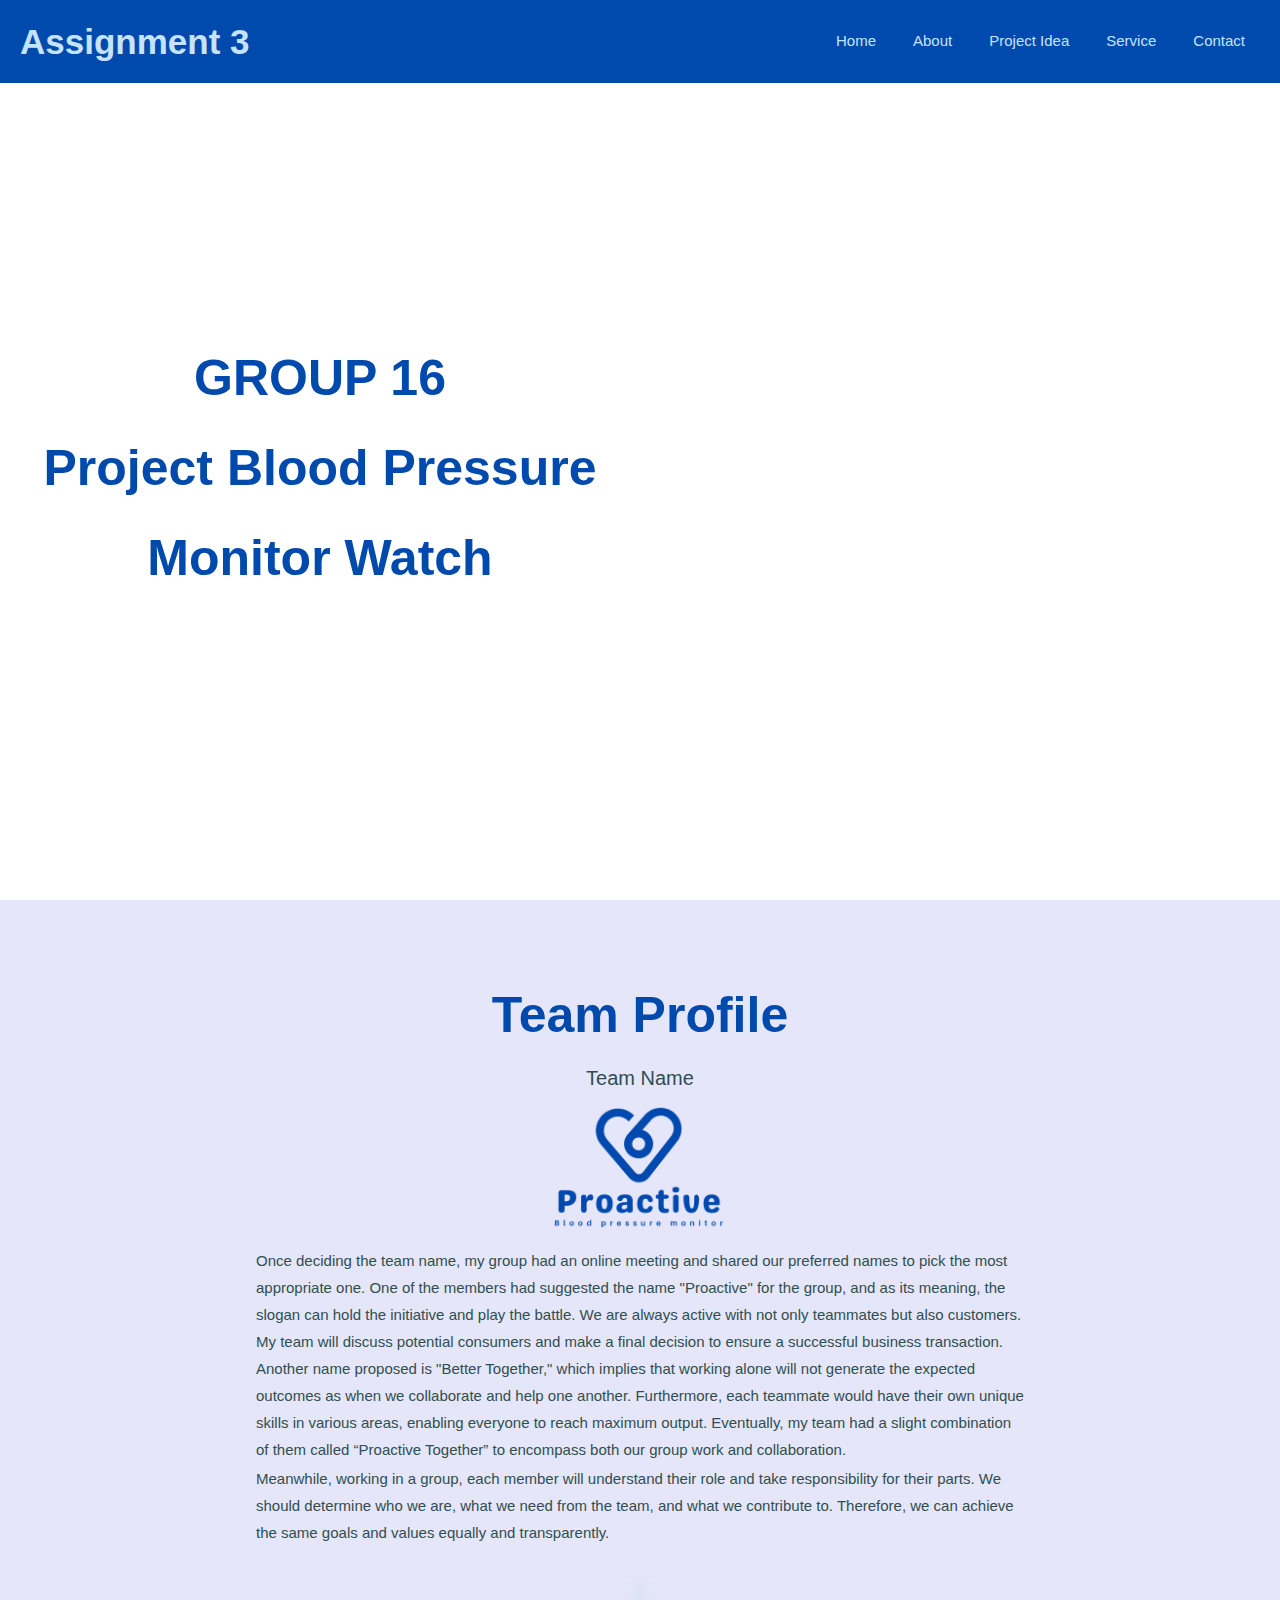
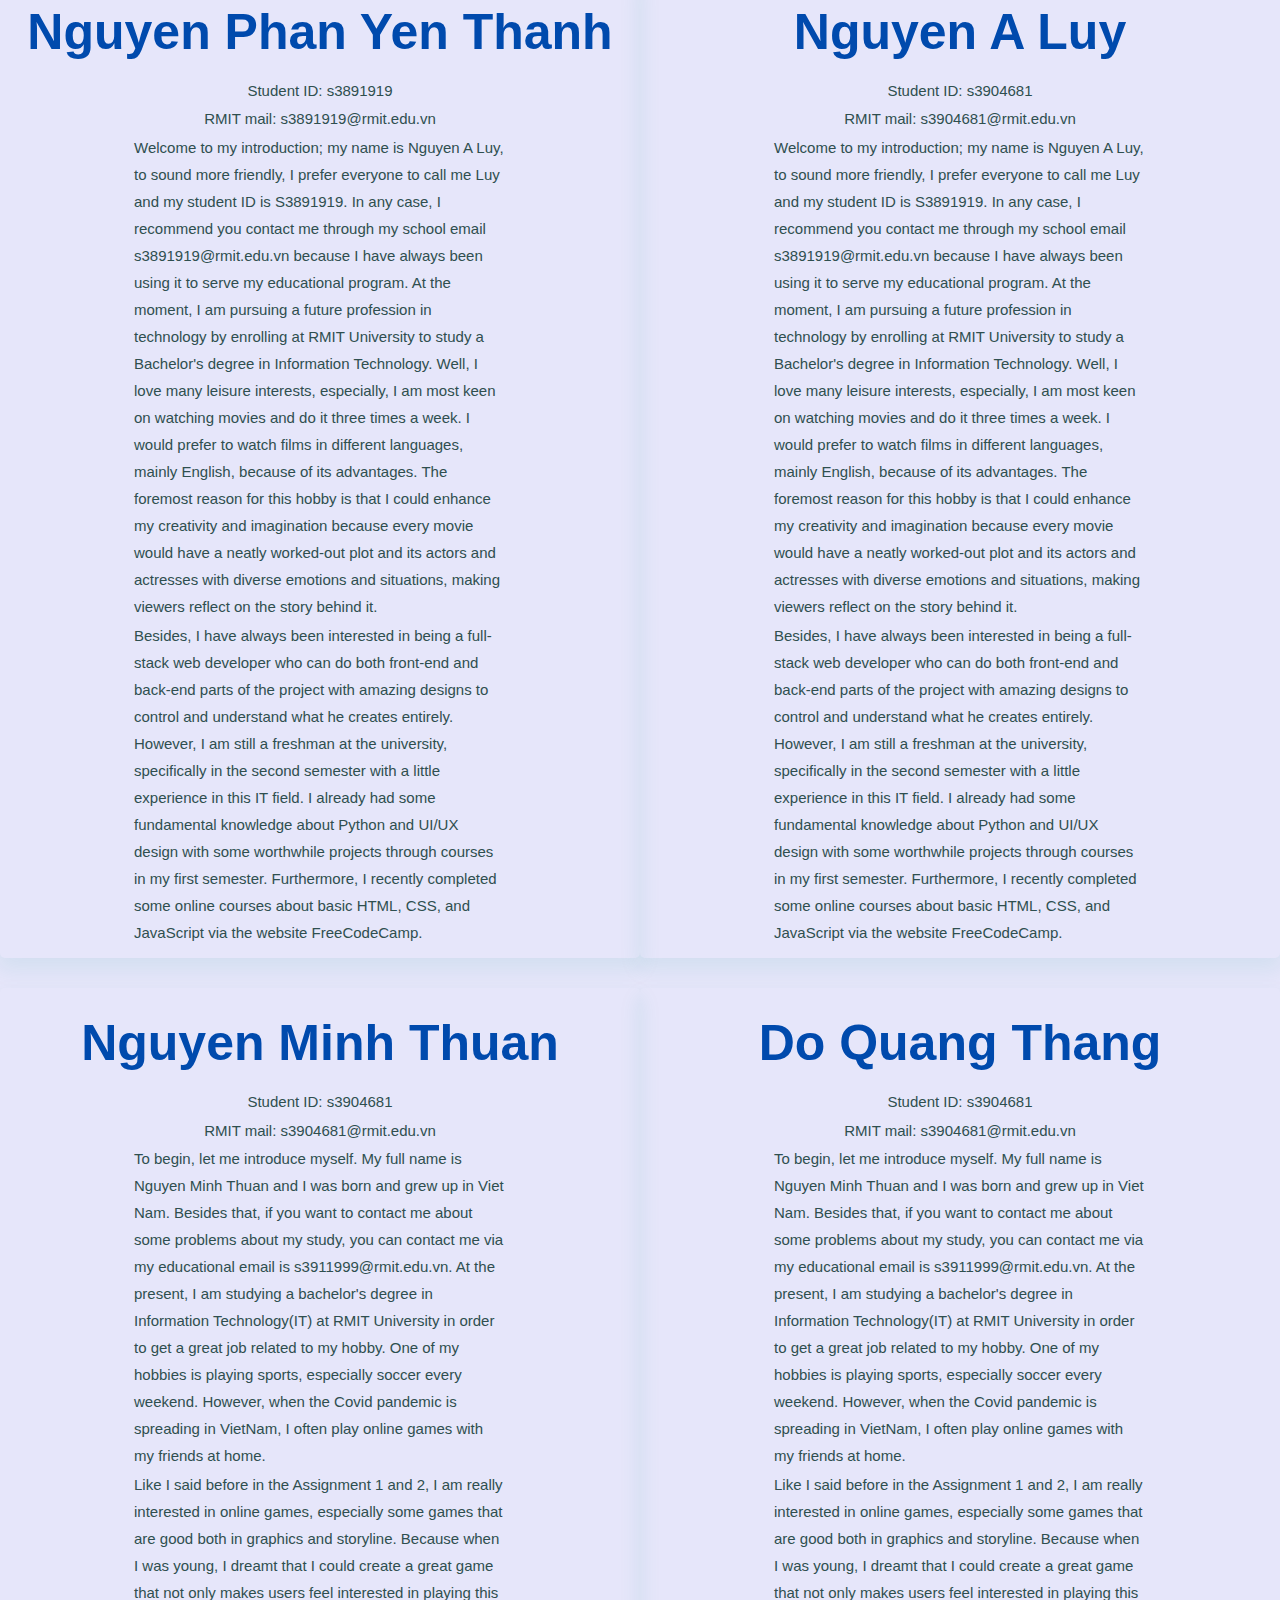
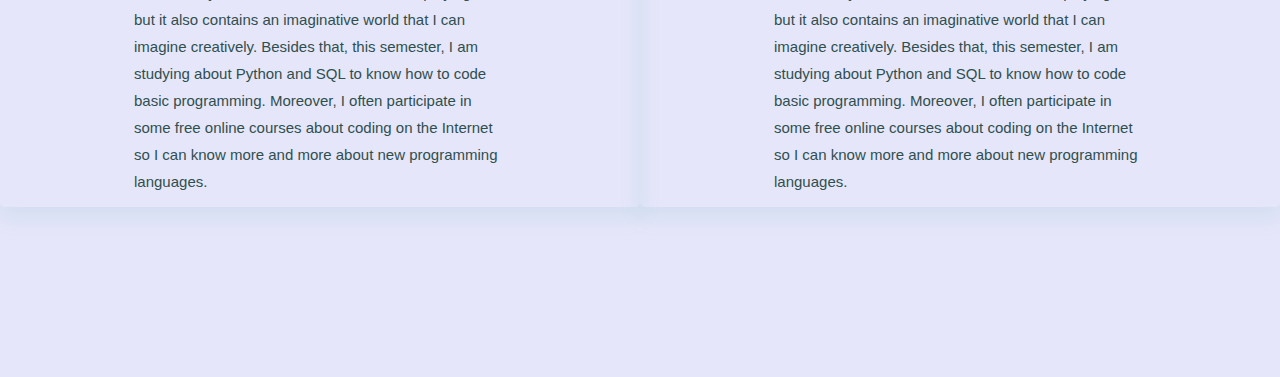
==== about.html @ 80cf6b2c "about page" ====
<!DOCTYPE html>
<html lang="en" dir="ltr">
  <head>
    <meta charset="utf-8">
    <meta name="viewport" content="width=device-width, initial-scale=1.0">
    <!-- Set the name for webpage -->
    <title>Group 16: assignment 3 </title>
    <!-- Link to css file -->
    <link rel="stylesheet" href="style.css">
  </head>
  <body>
      <nav>
        <div class="menu">
          <div class="logo">
            <a href="index.html">Assignment 3</a>
          </div>
          <ul>
            <li><a href="index.html">Home</a></li>
            <li><a href="about.html">About</a></li>
            <li><a href="projectidea.html">Project Idea</a></li>
            <li><a href="services.html">Service</a></li>
            <li><a href="contact.html">Contact</a></li>
          </ul>
        </div>
      </nav>
      <div class="image"></div>
      <div class="banner">
        <h1>GROUP 16</h1>
        <h2>Project Blood Pressure</h2>
        <h2>Monitor Watch</h2>
      </div>

    <section id="profile">
      <div class="teamprofile">
        <h2>Team Profile</h2>
        <div class="teamname">
          <h3>Team Name</h3>
          <img src="./img/logo.png" alt="logo">
          <p>Once deciding the team name, my group had an online meeting and shared our preferred names to pick the most appropriate one. One of the members had suggested the name "Proactive" for the group, and as its meaning, the slogan can hold the initiative and play the battle. We are always active with not only teammates but also customers. My team will discuss potential consumers and make a final decision to ensure a successful business transaction. Another name proposed is "Better Together," which implies that working alone will not generate the expected outcomes as when we collaborate and help one another. Furthermore, each teammate would have their own unique skills in various areas, enabling everyone to reach maximum output. Eventually, my team had a slight combination of them called “Proactive Together” to encompass both our group work and collaboration.</p>
          <p>Meanwhile, working in a group, each member will understand their role and take responsibility for their parts. We should determine who we are, what we need from the team, and what we contribute to. Therefore, we can achieve the same goals and values equally and transparently.<p>
        </div>
        <div class="profile-row">
          <div class="profile-col">
            <h2>Nguyen Phan Yen Thanh</h2>
              <p>Student ID: s3891919</p>
              <p>RMIT mail: s3891919@rmit.edu.vn</p>
              <p>Welcome to my introduction; my name is Nguyen A Luy, to sound more friendly, I prefer everyone to call me Luy and my student ID is S3891919.  In  any  case,  I recommend you contact  me  through  my  school  email s3891919@rmit.edu.vn because I have always been using it to serve my educational program. At the moment, I am pursuing a future profession in technology by enrolling at RMIT University to study a Bachelor's degree in Information Technology. Well, I love many leisure interests, especially, I am most keen on watching movies and do it three times a week. I would prefer to watch films in different languages, mainly English, because of its advantages. The  foremost  reason  for  this  hobby  is  that  I  could  enhance  my  creativity  and imagination because every movie would have a neatly worked-out plot and its actors and actresses with diverse emotions and situations, making viewers reflect on the story behind it.</p>
              <p>Besides, I have always been interested in  being  a  full-stack web developer  who  can  do  both  front-end  and  back-end  parts  of  the  project with amazing designs to control and understand what he creates entirely. However, I am still a freshman at the university, specifically in the second semester with a little experience in this IT field. I  already  had  some  fundamental knowledge  about  Python  and  UI/UX  design  with  some  worthwhile  projects  through  courses  in my  first  semester.  Furthermore, I recently completed  some  online  courses  about  basic HTML, CSS, and JavaScript via the website FreeCodeCamp.</p>
          </div>
          <div class="profile-col">
            <h2>Nguyen A Luy</h2>
              <p>Student ID: s3904681<br>
              <p>RMIT mail: s3904681@rmit.edu.vn</p>
              <p>Welcome to my introduction; my name is Nguyen A Luy, to sound more friendly, I prefer everyone to call me Luy and my student ID is S3891919.  In  any  case,  I recommend you contact  me  through  my  school  email s3891919@rmit.edu.vn because I have always been using it to serve my educational program. At the moment, I am pursuing a future profession in technology by enrolling at RMIT University to study a Bachelor's degree in Information Technology. Well, I love many leisure interests, especially, I am most keen on watching movies and do it three times a week. I would prefer to watch films in different languages, mainly English, because of its advantages. The  foremost  reason  for  this  hobby  is  that  I  could  enhance  my  creativity  and imagination because every movie would have a neatly worked-out plot and its actors and actresses with diverse emotions and situations, making viewers reflect on the story behind it.</p>
              <p>Besides, I have always been interested in  being  a  full-stack web developer  who  can  do  both  front-end  and  back-end  parts  of  the  project with amazing designs to control and understand what he creates entirely. However, I am still a freshman at the university, specifically in the second semester with a little experience in this IT field. I  already  had  some  fundamental knowledge  about  Python  and  UI/UX  design  with  some  worthwhile  projects  through  courses  in my  first  semester.  Furthermore, I recently completed  some  online  courses  about  basic HTML, CSS, and JavaScript via the website FreeCodeCamp.</p>
          </div>
          <div class="profile-col">
            <h2>Nguyen Minh Thuan</h2>
              <p>Student ID: s3904681</p>
              <p>RMIT mail: s3904681@rmit.edu.vn</p>
              <p>To begin, let me introduce myself. My full name is Nguyen Minh Thuan and I was born and grew up in Viet Nam. Besides that, if you want to contact me about some problems about my study, you can contact me via my educational email is s3911999@rmit.edu.vn. At the present, I am studying a bachelor's degree in Information Technology(IT) at RMIT University in order to get a great job related to my hobby. One of my hobbies is playing sports, especially soccer every weekend. However, when the Covid pandemic is spreading in VietNam, I often play online games with my friends at home.</p>
              <p>Like I said before in the Assignment 1 and 2, I am really interested in online games, especially some games that are good both in graphics and storyline. Because when I was young, I dreamt that I could create a great game that not only makes users feel interested in playing this but it also contains an imaginative world that I can imagine creatively. Besides that, this semester, I am studying about Python and SQL to know how to code basic programming. Moreover, I often participate in some free online courses about coding on the Internet so I can know more and more about new programming languages. </p>
          </div>
          <div class="profile-col">
            <h2>Do Quang Thang</h2>
              <p>Student ID: s3904681</p>
              <p>RMIT mail: s3904681@rmit.edu.vn</p>
              <p>To begin, let me introduce myself. My full name is Nguyen Minh Thuan and I was born and grew up in Viet Nam. Besides that, if you want to contact me about some problems about my study, you can contact me via my educational email is s3911999@rmit.edu.vn. At the present, I am studying a bachelor's degree in Information Technology(IT) at RMIT University in order to get a great job related to my hobby. One of my hobbies is playing sports, especially soccer every weekend. However, when the Covid pandemic is spreading in VietNam, I often play online games with my friends at home.</p>
              <p>Like I said before in the Assignment 1 and 2, I am really interested in online games, especially some games that are good both in graphics and storyline. Because when I was young, I dreamt that I could create a great game that not only makes users feel interested in playing this but it also contains an imaginative world that I can imagine creatively. Besides that, this semester, I am studying about Python and SQL to know how to code basic programming. Moreover, I often participate in some free online courses about coding on the Internet so I can know more and more about new programming languages. </p>
          </div>
        </div>
      </div>
    </section>

  </body>
</html>
---- style.css ----
*{
  margin: 0;
  padding: 0;
  box-sizing: border-box;
  font-family: 'Montserrat', sans-serif;
  font-weight: 400;
  line-height: 1.8;
  color: #2F4F4F;
 }
html{
  scroll-behavior: smooth;
}

nav{
  position: fixed;
  background: #004aad;
  width: 100%;
  padding: 10px 0;
}
nav .menu{
  margin: auto;
  display: flex;
  align-items: center;
  justify-content: space-between;
  padding: 0 20px;
}
.menu .logo a{
  text-decoration: none;
  color: #c5e3ff;
  font-size: 35px;
  font-weight: 600;
}
.menu ul{
  display: inline-flex;
}
.menu ul li{
  list-style: none;
  margin-left: 7px;
}
.menu ul li a{
  text-decoration: none;
  font-size: 15px;
  font-weight: 500;
  color: #c5e3ff;
  padding: 8px 15px;
}
.image{
  background: url(./img/p1.png);
  height: 100vh;
  width: 100%;
  background-position: center;
  background-size: cover;
}
.banner{
  position: absolute;
  top: 52%;
  left: 25%;
  width: 100%;
  transform: translate(-50%,-50%);
  padding: 0 20px;
  text-align: center;
}
.banner h1, h2{
  color: #004aad;
  font-size: 50px;
  font-weight: 600;
}
.tool{
  text-align: center;
  font-size: 50px;
}
.tool ul{
  display: inline-flex;
}
.tool ul li{
  list-style: none;
  align-items: center;
}
.tool ul li a{
  padding: 20px 35px;
}
#profile{
  width: 100%;
  padding: 70px 0;
  background: #E6E6FA;
}
.teamprofile{
  text-align: center;
  padding-bottom: 70px;
}
.teamprofile p{
  text-align: left;
  margin: auto;
  font-size: 15px;
  z-index: 1;
  display: inline-block;
  padding-left: 20%;
  padding-right: 20%;
}
.teamprofile h2{
  font-size: 50px;

}
.teamprofile h3{
  font-size: 20px;
}
.teamname img{
  width: 15%;
  height: 15%;
  display: inline-block;
  padding: 5px;
}
.profile-row{
  width: 100%;
  display: flex;
  align-items: flex-start;
  flex-wrap: wrap;
}
.profile-col{
  flex-basis: 50%;
  padding: 10px;
  margin-bottom: 30px;
  border-radius: 5px;
  box-shadow: 0 10px 20px 3px #00968814;
}
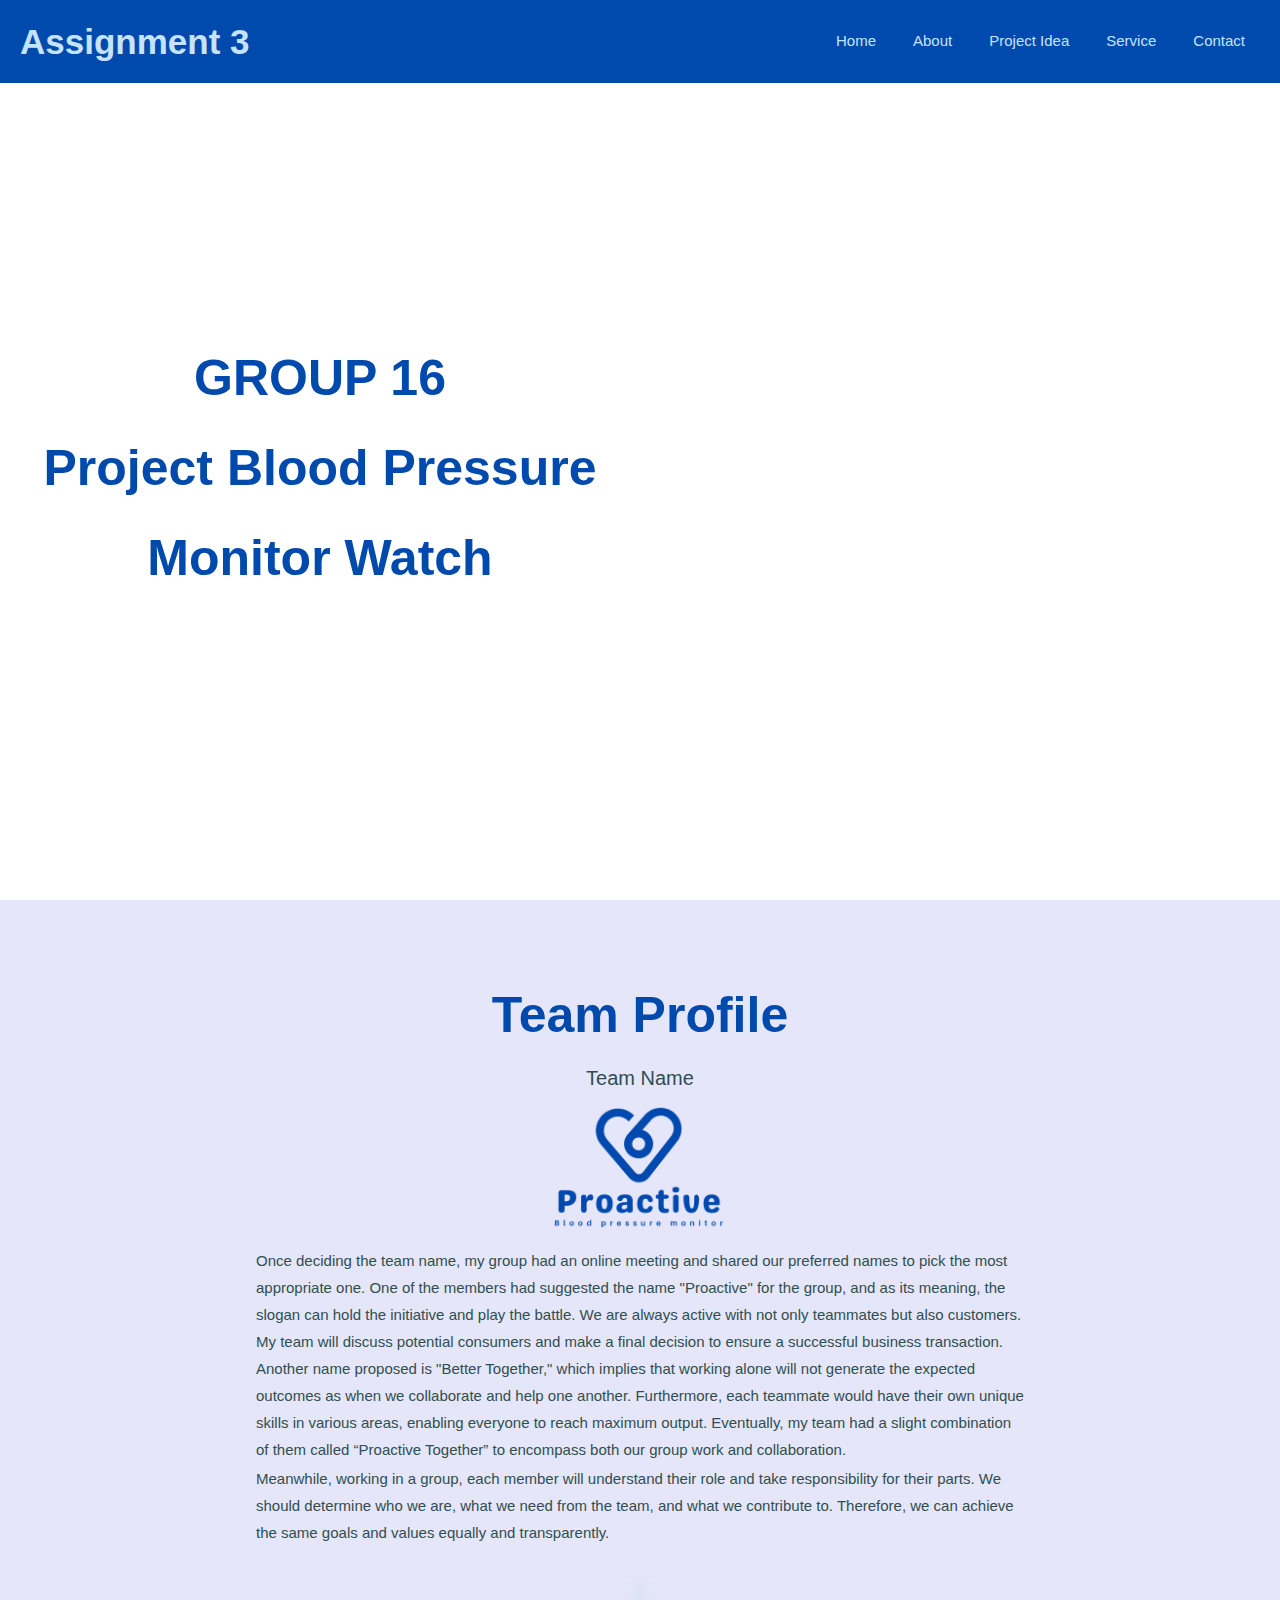
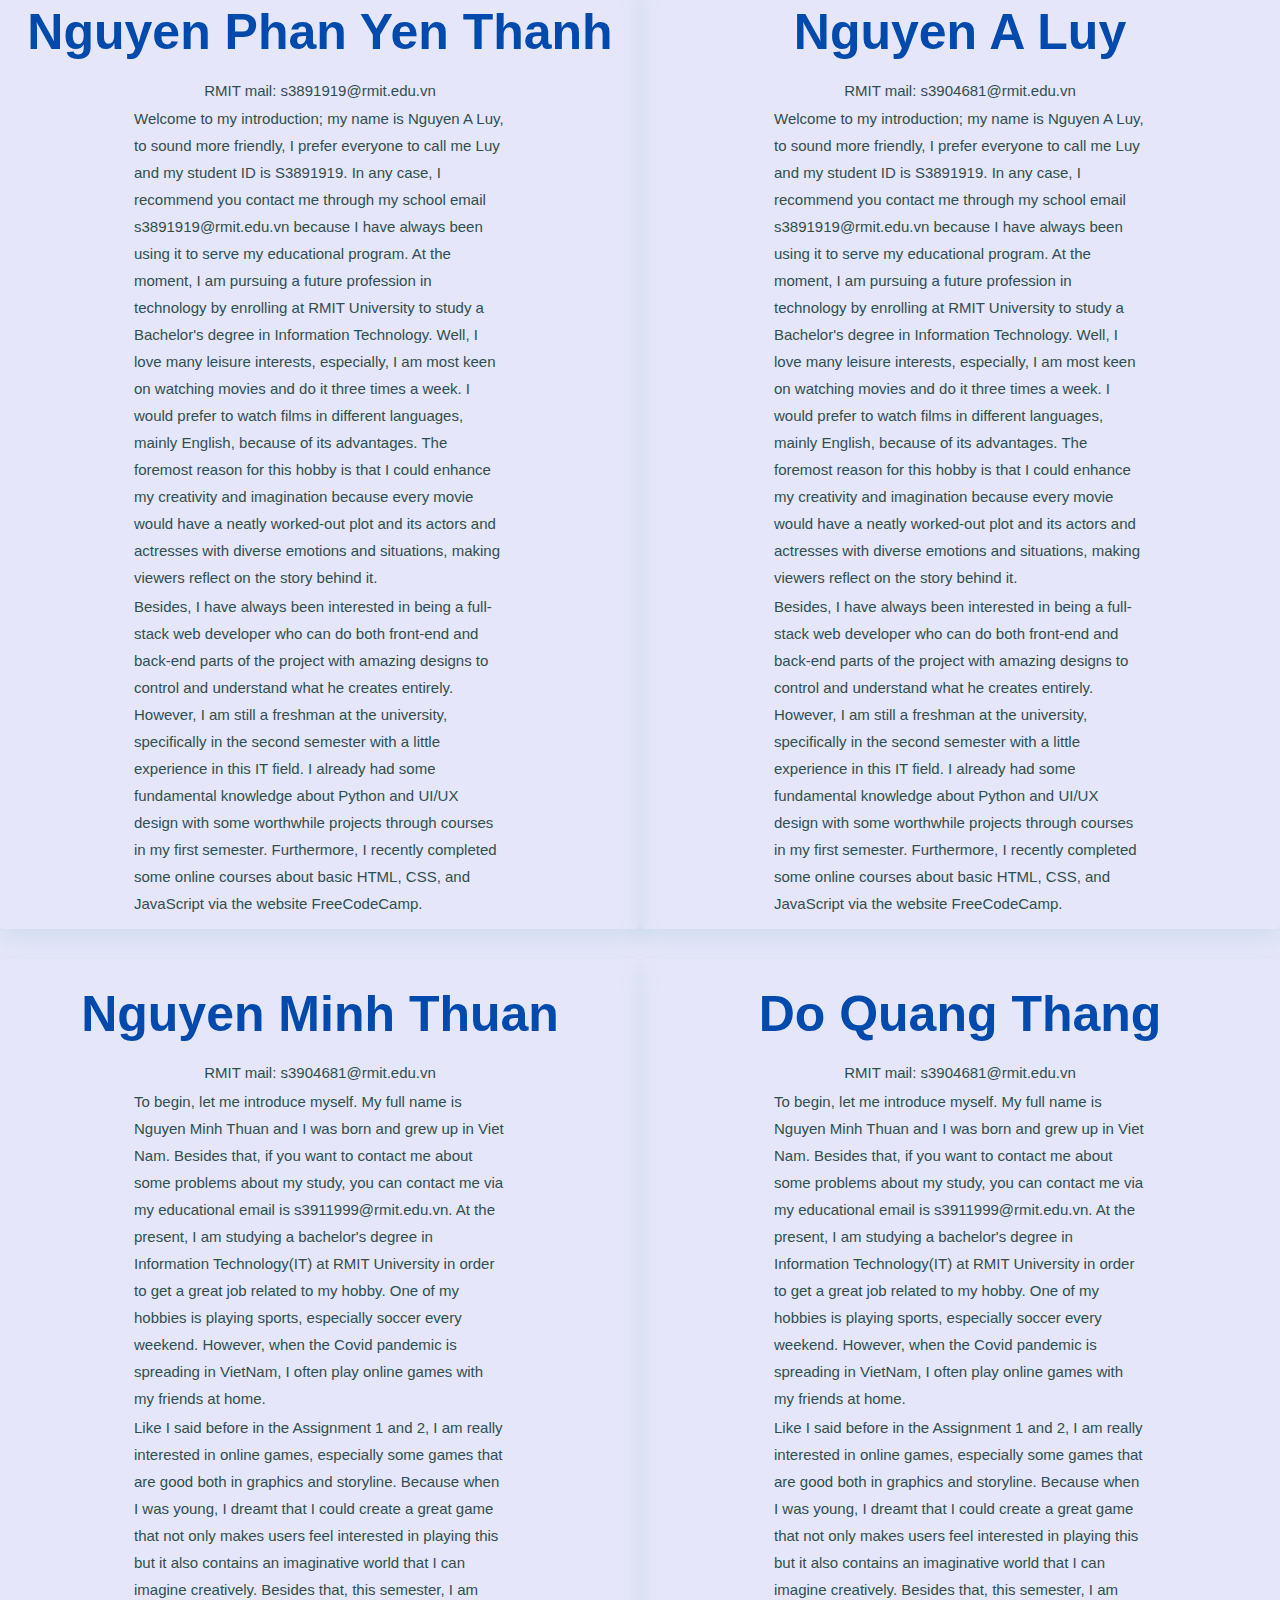
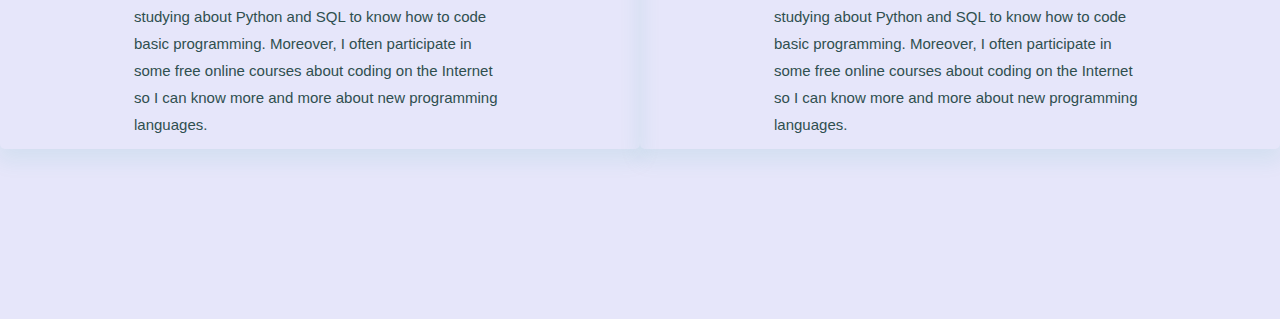
==== commit 54b14465: "update file" ====
--- a/about.html
+++ b/about.html
@@ -17,7 +17,7 @@
           <ul>
             <li><a href="index.html">Home</a></li>
             <li><a href="about.html">About</a></li>
-            <li><a href="projectidea.html">Project Idea</a></li>
+            <li><a href="idea.html">Project Idea</a></li>
             <li><a href="services.html">Service</a></li>
             <li><a href="contact.html">Contact</a></li>
           </ul>
@@ -42,28 +42,28 @@
         <div class="profile-row">
           <div class="profile-col">
             <h2>Nguyen Phan Yen Thanh</h2>
-              <p>Student ID: s3891919</p>
+
               <p>RMIT mail: s3891919@rmit.edu.vn</p>
               <p>Welcome to my introduction; my name is Nguyen A Luy, to sound more friendly, I prefer everyone to call me Luy and my student ID is S3891919.  In  any  case,  I recommend you contact  me  through  my  school  email s3891919@rmit.edu.vn because I have always been using it to serve my educational program. At the moment, I am pursuing a future profession in technology by enrolling at RMIT University to study a Bachelor's degree in Information Technology. Well, I love many leisure interests, especially, I am most keen on watching movies and do it three times a week. I would prefer to watch films in different languages, mainly English, because of its advantages. The  foremost  reason  for  this  hobby  is  that  I  could  enhance  my  creativity  and imagination because every movie would have a neatly worked-out plot and its actors and actresses with diverse emotions and situations, making viewers reflect on the story behind it.</p>
               <p>Besides, I have always been interested in  being  a  full-stack web developer  who  can  do  both  front-end  and  back-end  parts  of  the  project with amazing designs to control and understand what he creates entirely. However, I am still a freshman at the university, specifically in the second semester with a little experience in this IT field. I  already  had  some  fundamental knowledge  about  Python  and  UI/UX  design  with  some  worthwhile  projects  through  courses  in my  first  semester.  Furthermore, I recently completed  some  online  courses  about  basic HTML, CSS, and JavaScript via the website FreeCodeCamp.</p>
           </div>
           <div class="profile-col">
             <h2>Nguyen A Luy</h2>
-              <p>Student ID: s3904681<br>
+
               <p>RMIT mail: s3904681@rmit.edu.vn</p>
               <p>Welcome to my introduction; my name is Nguyen A Luy, to sound more friendly, I prefer everyone to call me Luy and my student ID is S3891919.  In  any  case,  I recommend you contact  me  through  my  school  email s3891919@rmit.edu.vn because I have always been using it to serve my educational program. At the moment, I am pursuing a future profession in technology by enrolling at RMIT University to study a Bachelor's degree in Information Technology. Well, I love many leisure interests, especially, I am most keen on watching movies and do it three times a week. I would prefer to watch films in different languages, mainly English, because of its advantages. The  foremost  reason  for  this  hobby  is  that  I  could  enhance  my  creativity  and imagination because every movie would have a neatly worked-out plot and its actors and actresses with diverse emotions and situations, making viewers reflect on the story behind it.</p>
               <p>Besides, I have always been interested in  being  a  full-stack web developer  who  can  do  both  front-end  and  back-end  parts  of  the  project with amazing designs to control and understand what he creates entirely. However, I am still a freshman at the university, specifically in the second semester with a little experience in this IT field. I  already  had  some  fundamental knowledge  about  Python  and  UI/UX  design  with  some  worthwhile  projects  through  courses  in my  first  semester.  Furthermore, I recently completed  some  online  courses  about  basic HTML, CSS, and JavaScript via the website FreeCodeCamp.</p>
           </div>
           <div class="profile-col">
             <h2>Nguyen Minh Thuan</h2>
-              <p>Student ID: s3904681</p>
+
               <p>RMIT mail: s3904681@rmit.edu.vn</p>
               <p>To begin, let me introduce myself. My full name is Nguyen Minh Thuan and I was born and grew up in Viet Nam. Besides that, if you want to contact me about some problems about my study, you can contact me via my educational email is s3911999@rmit.edu.vn. At the present, I am studying a bachelor's degree in Information Technology(IT) at RMIT University in order to get a great job related to my hobby. One of my hobbies is playing sports, especially soccer every weekend. However, when the Covid pandemic is spreading in VietNam, I often play online games with my friends at home.</p>
               <p>Like I said before in the Assignment 1 and 2, I am really interested in online games, especially some games that are good both in graphics and storyline. Because when I was young, I dreamt that I could create a great game that not only makes users feel interested in playing this but it also contains an imaginative world that I can imagine creatively. Besides that, this semester, I am studying about Python and SQL to know how to code basic programming. Moreover, I often participate in some free online courses about coding on the Internet so I can know more and more about new programming languages. </p>
           </div>
           <div class="profile-col">
             <h2>Do Quang Thang</h2>
-              <p>Student ID: s3904681</p>
+
               <p>RMIT mail: s3904681@rmit.edu.vn</p>
               <p>To begin, let me introduce myself. My full name is Nguyen Minh Thuan and I was born and grew up in Viet Nam. Besides that, if you want to contact me about some problems about my study, you can contact me via my educational email is s3911999@rmit.edu.vn. At the present, I am studying a bachelor's degree in Information Technology(IT) at RMIT University in order to get a great job related to my hobby. One of my hobbies is playing sports, especially soccer every weekend. However, when the Covid pandemic is spreading in VietNam, I often play online games with my friends at home.</p>
               <p>Like I said before in the Assignment 1 and 2, I am really interested in online games, especially some games that are good both in graphics and storyline. Because when I was young, I dreamt that I could create a great game that not only makes users feel interested in playing this but it also contains an imaginative world that I can imagine creatively. Besides that, this semester, I am studying about Python and SQL to know how to code basic programming. Moreover, I often participate in some free online courses about coding on the Internet so I can know more and more about new programming languages. </p>
--- a/style.css
+++ b/style.css
@@ -123,3 +123,23 @@
   border-radius: 5px;
   box-shadow: 0 10px 20px 3px #00968814;
 }
+.contact {
+  width: 100%;
+  padding: 70px 0;
+  background: #c5e3ff;
+}
+.contact h1{
+  text-align: center;
+  font-size: 50px;
+}
+.contact h2{
+  text-align: center;
+  font-size: 30px;
+}
+.contact p{
+  text-align:center;
+  font-size: 35px;
+  margin: auto;
+  padding-left: 20px;
+  padding-right: 20px;
+}
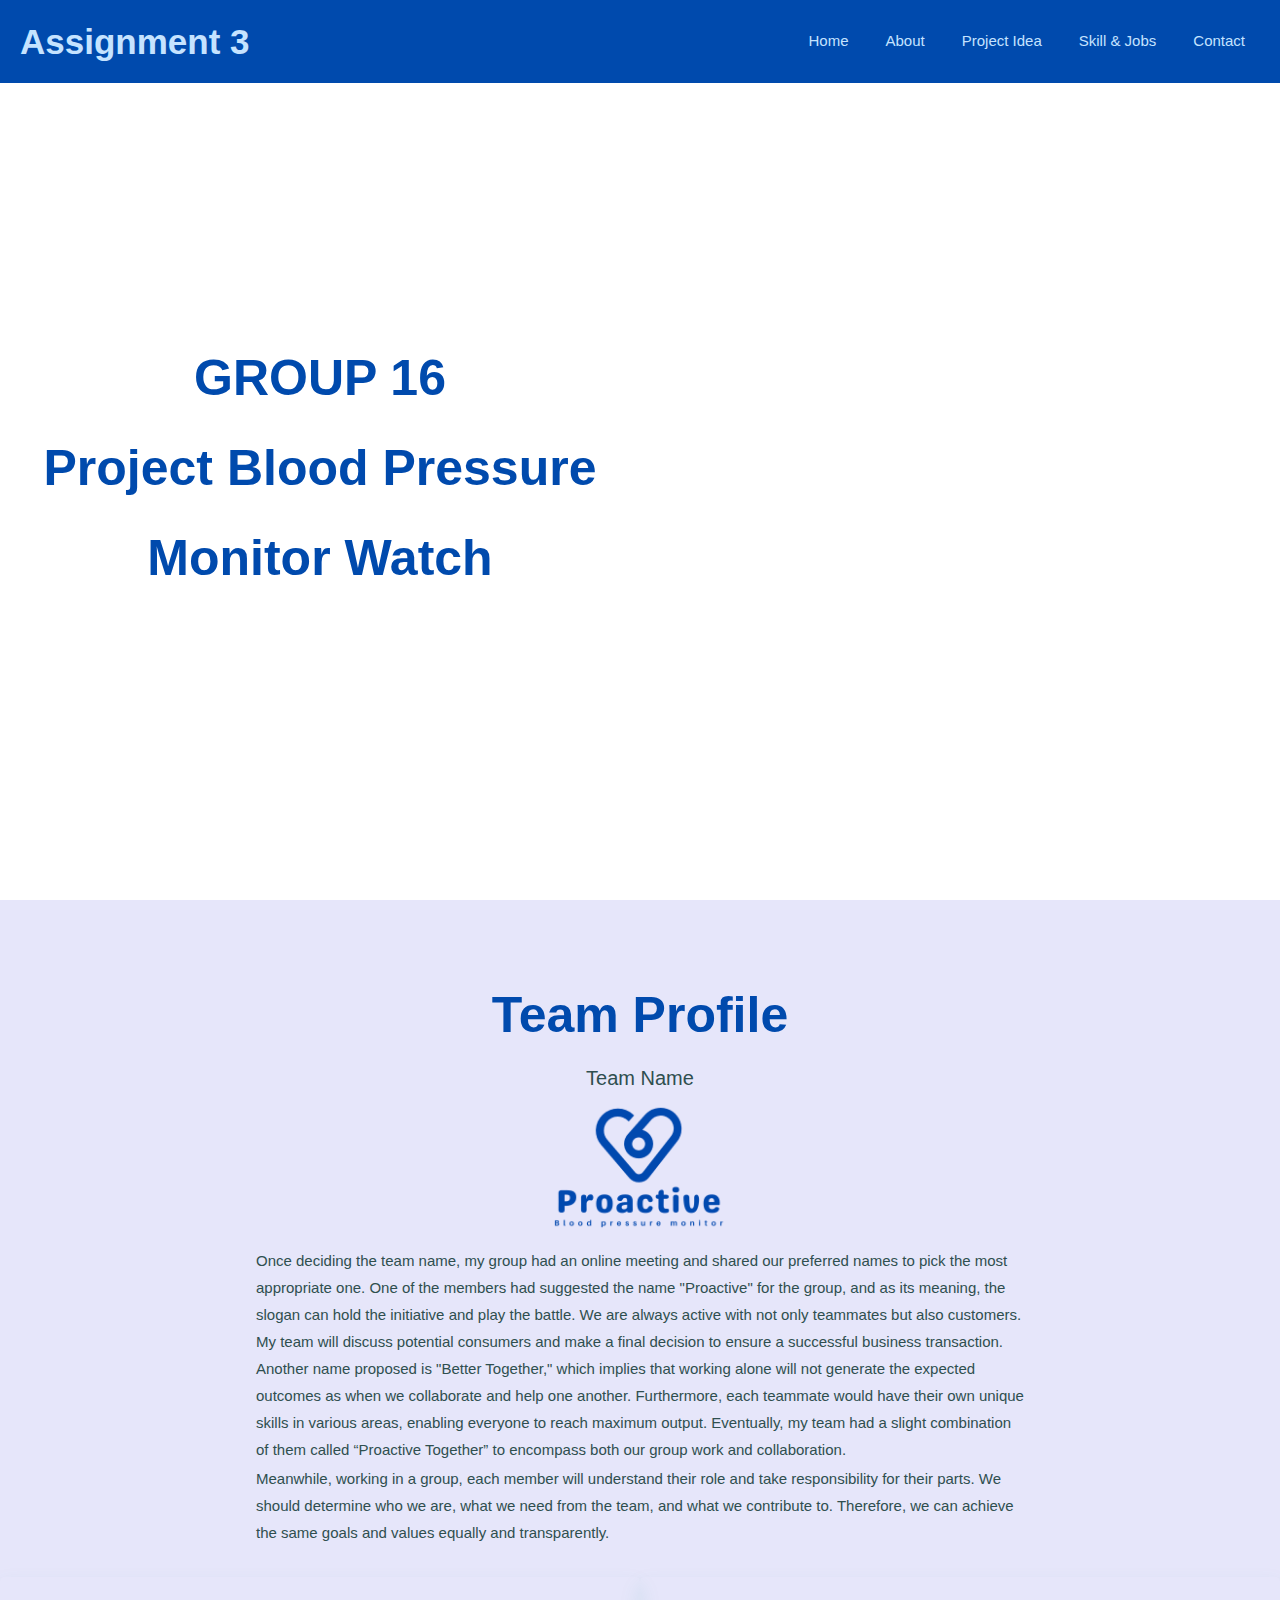
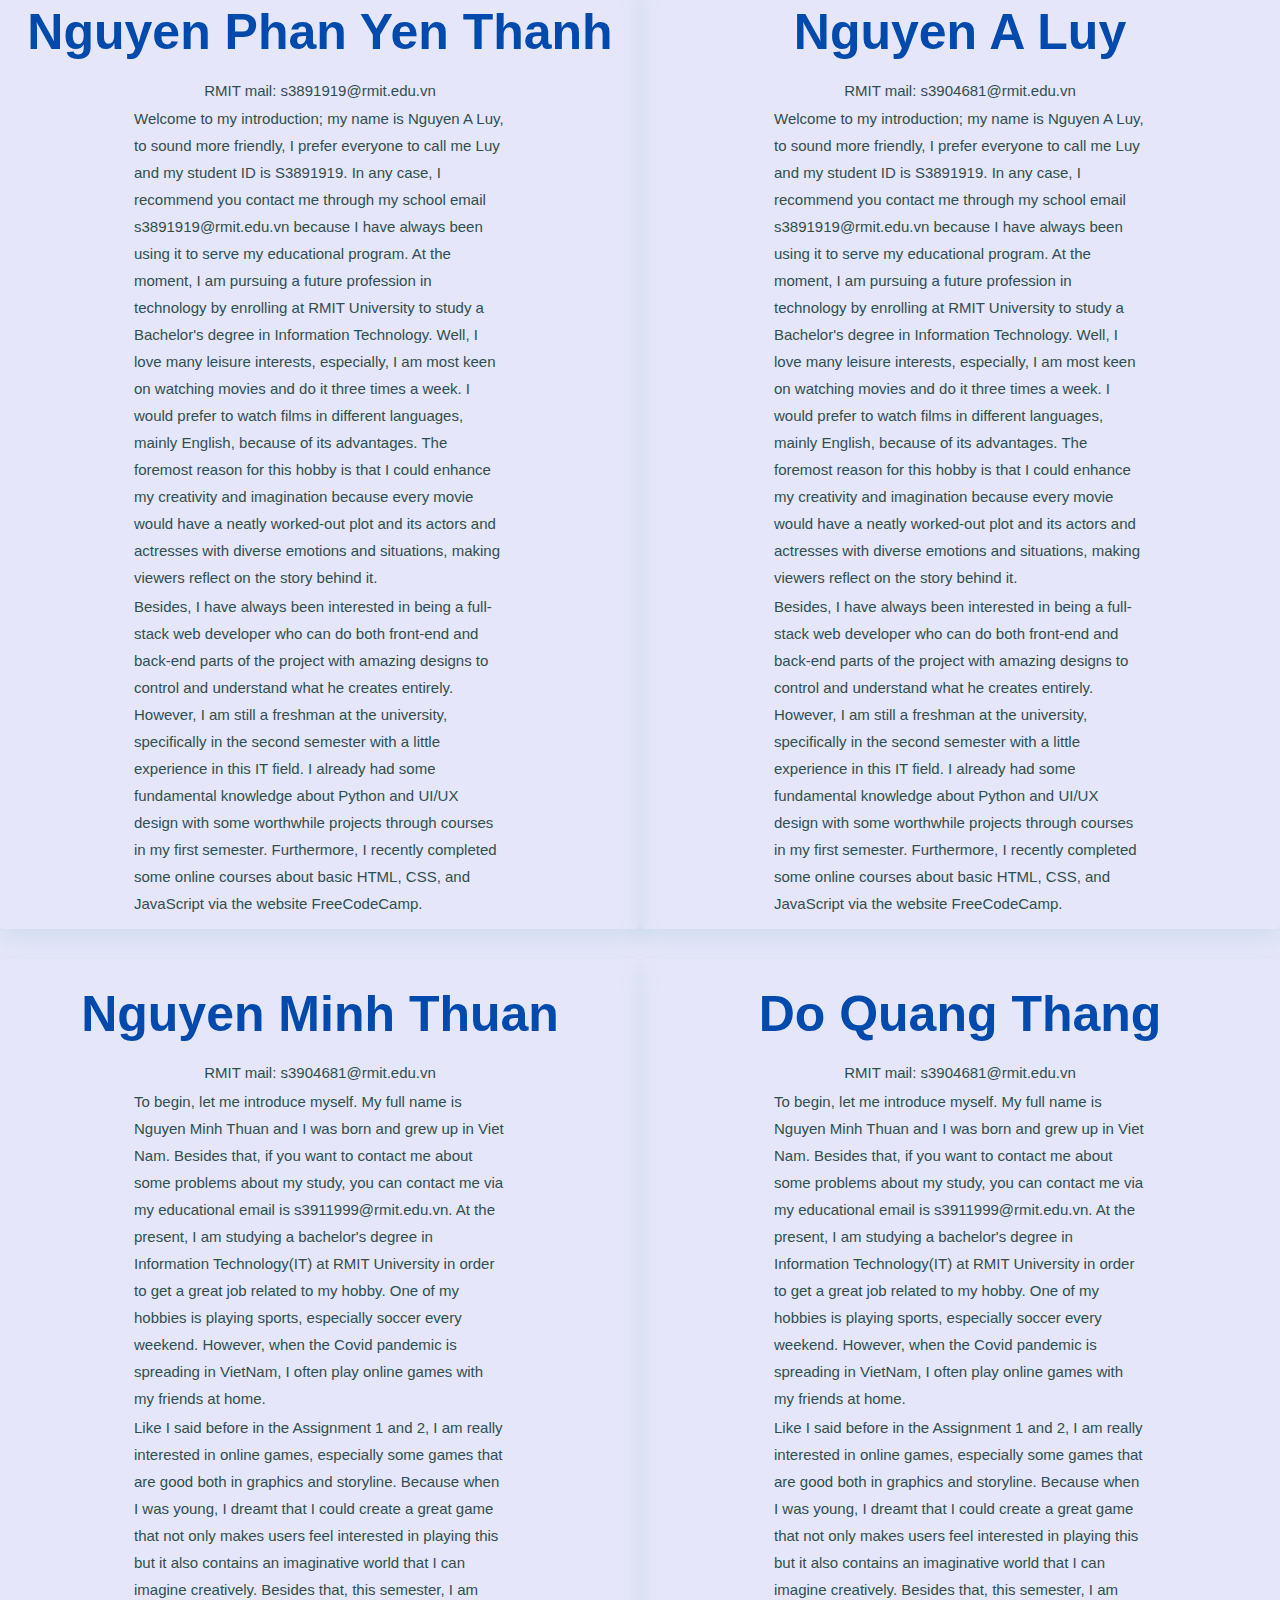
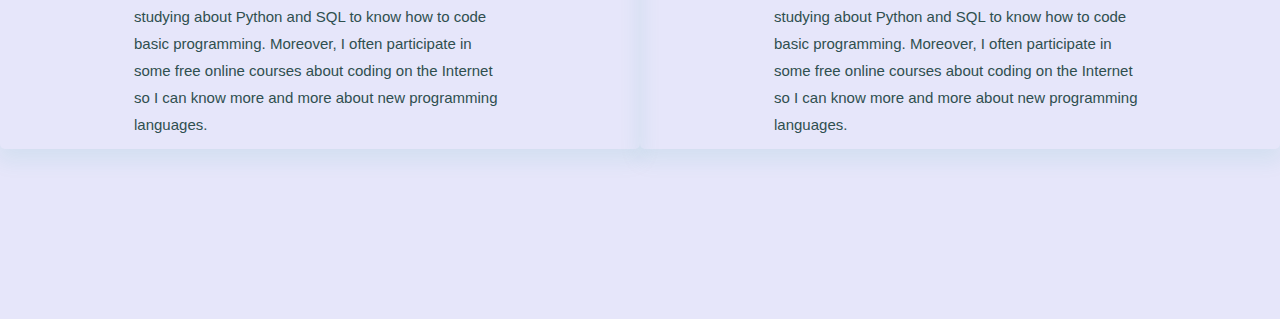
==== commit 512f8a0a: "Update about.html" ====
--- a/about.html
+++ b/about.html
@@ -18,7 +18,7 @@
             <li><a href="index.html">Home</a></li>
             <li><a href="about.html">About</a></li>
             <li><a href="idea.html">Project Idea</a></li>
-            <li><a href="services.html">Service</a></li>
+            <li><a href="job.html">Skill & Jobs</a></li>
             <li><a href="contact.html">Contact</a></li>
           </ul>
         </div>
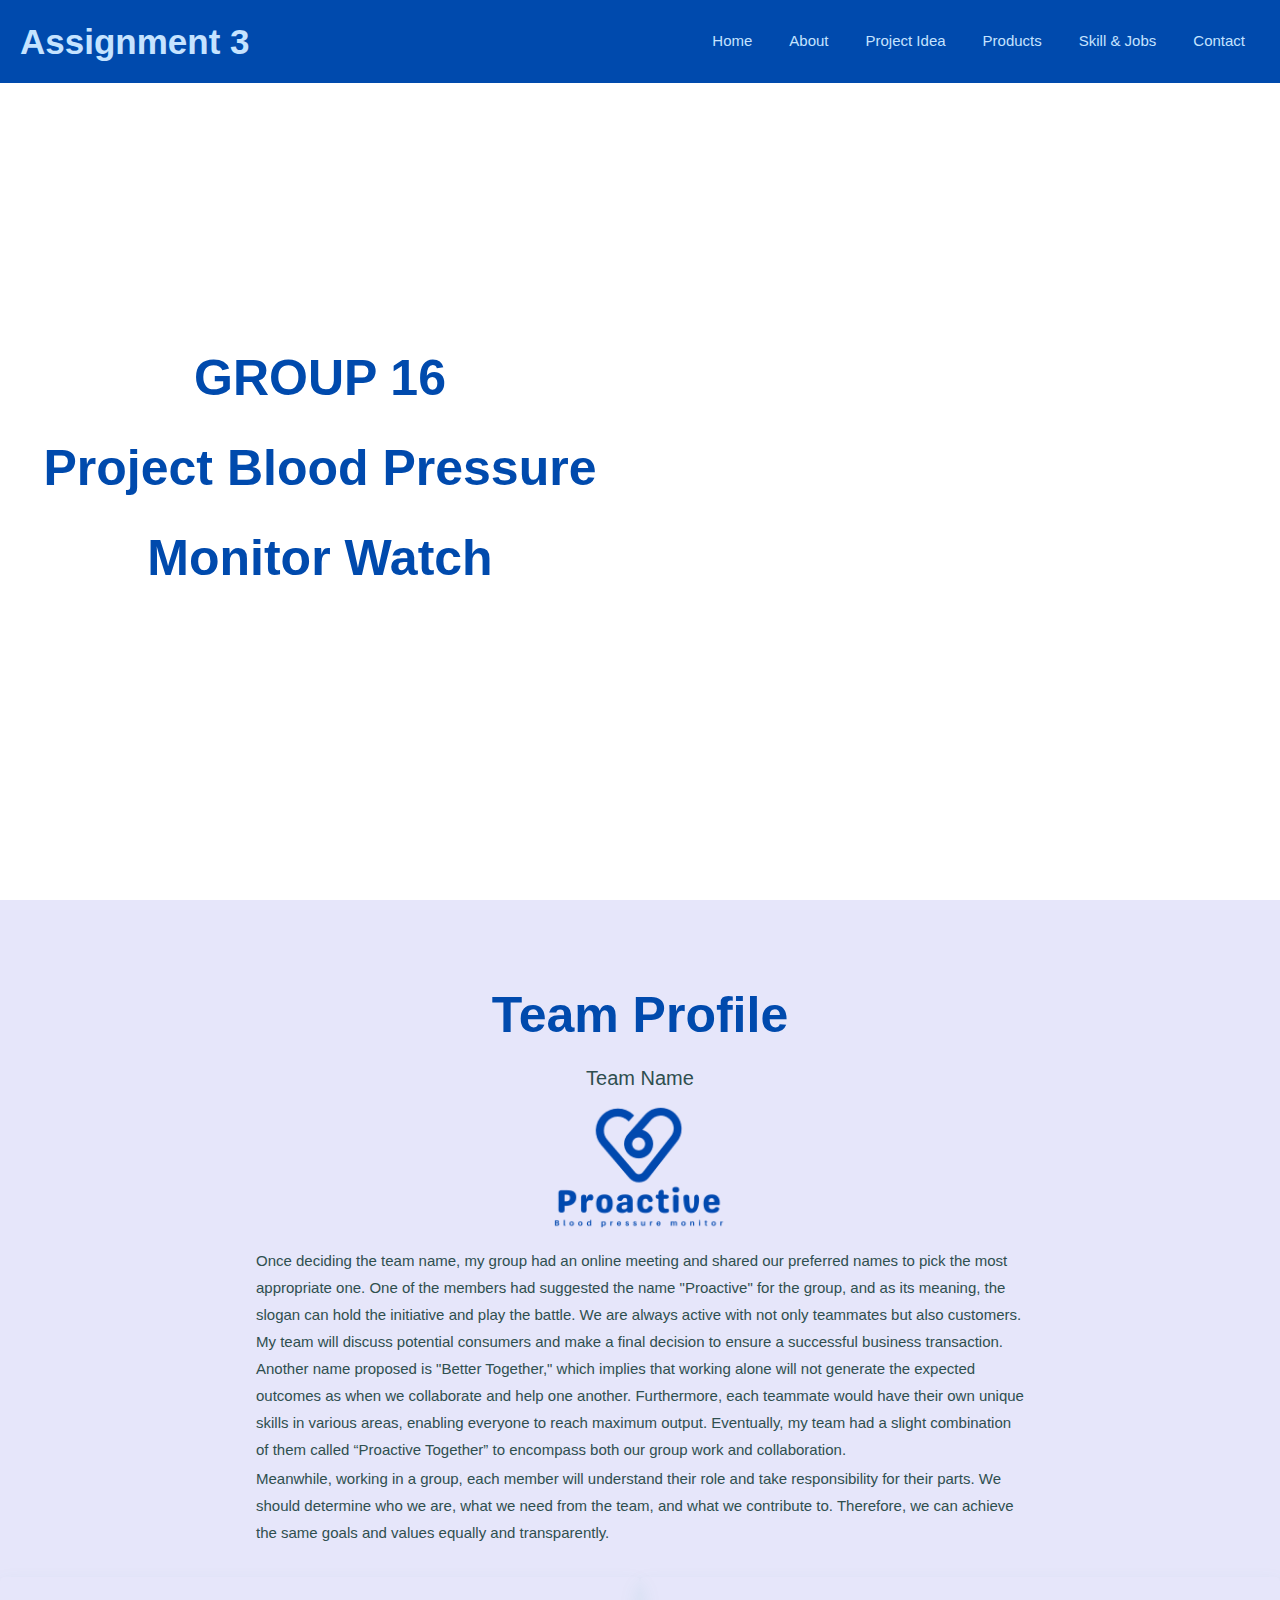
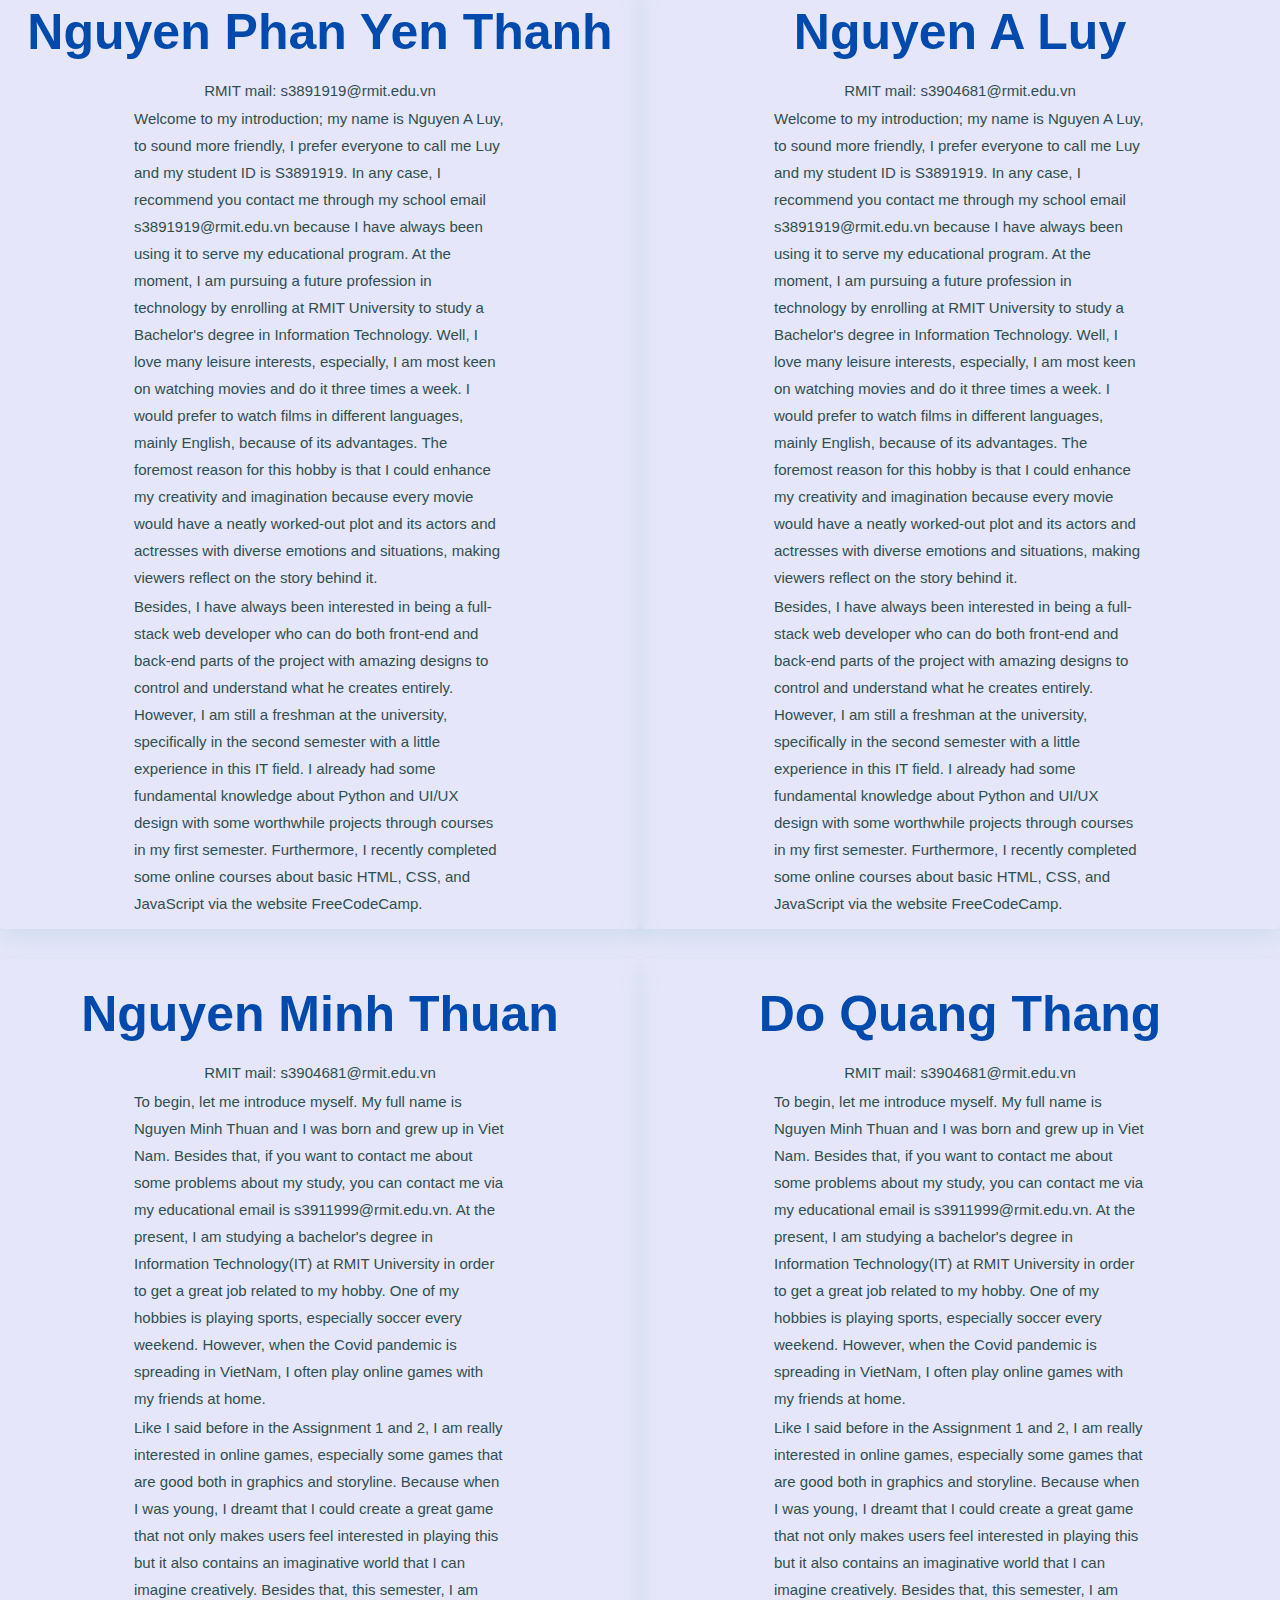
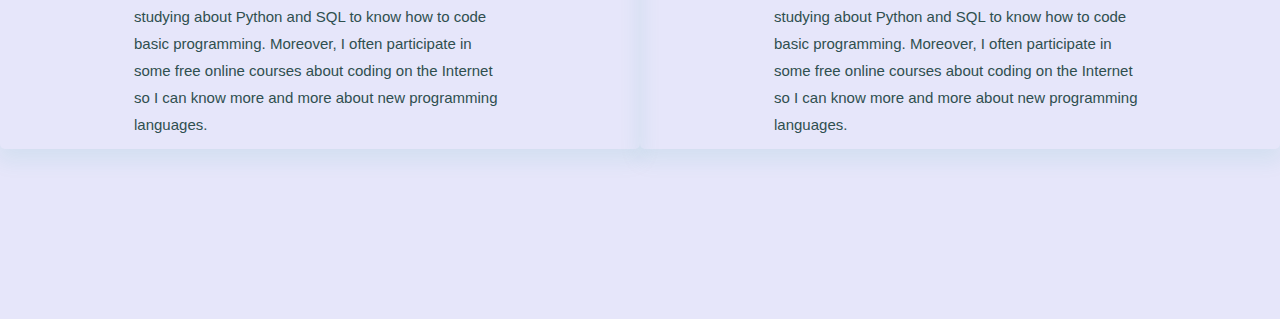
==== commit e065c57e: "Update about.html" ====
--- a/about.html
+++ b/about.html
@@ -18,6 +18,7 @@
             <li><a href="index.html">Home</a></li>
             <li><a href="about.html">About</a></li>
             <li><a href="idea.html">Project Idea</a></li>
+            <li><a href="Products.html">Products</a></li>
             <li><a href="job.html">Skill & Jobs</a></li>
             <li><a href="contact.html">Contact</a></li>
           </ul>
--- a/style.css
+++ b/style.css
@@ -143,3 +143,15 @@
   padding-left: 20px;
   padding-right: 20px;
 }
+.topic h3{
+  text-align: center;
+  font-size: 300px;
+}
+.topic p{
+  text-align:center;
+  font-size: 100px;
+  margin: auto;
+  padding-left: 20px;
+  padding-right: 20px;
+}
+
